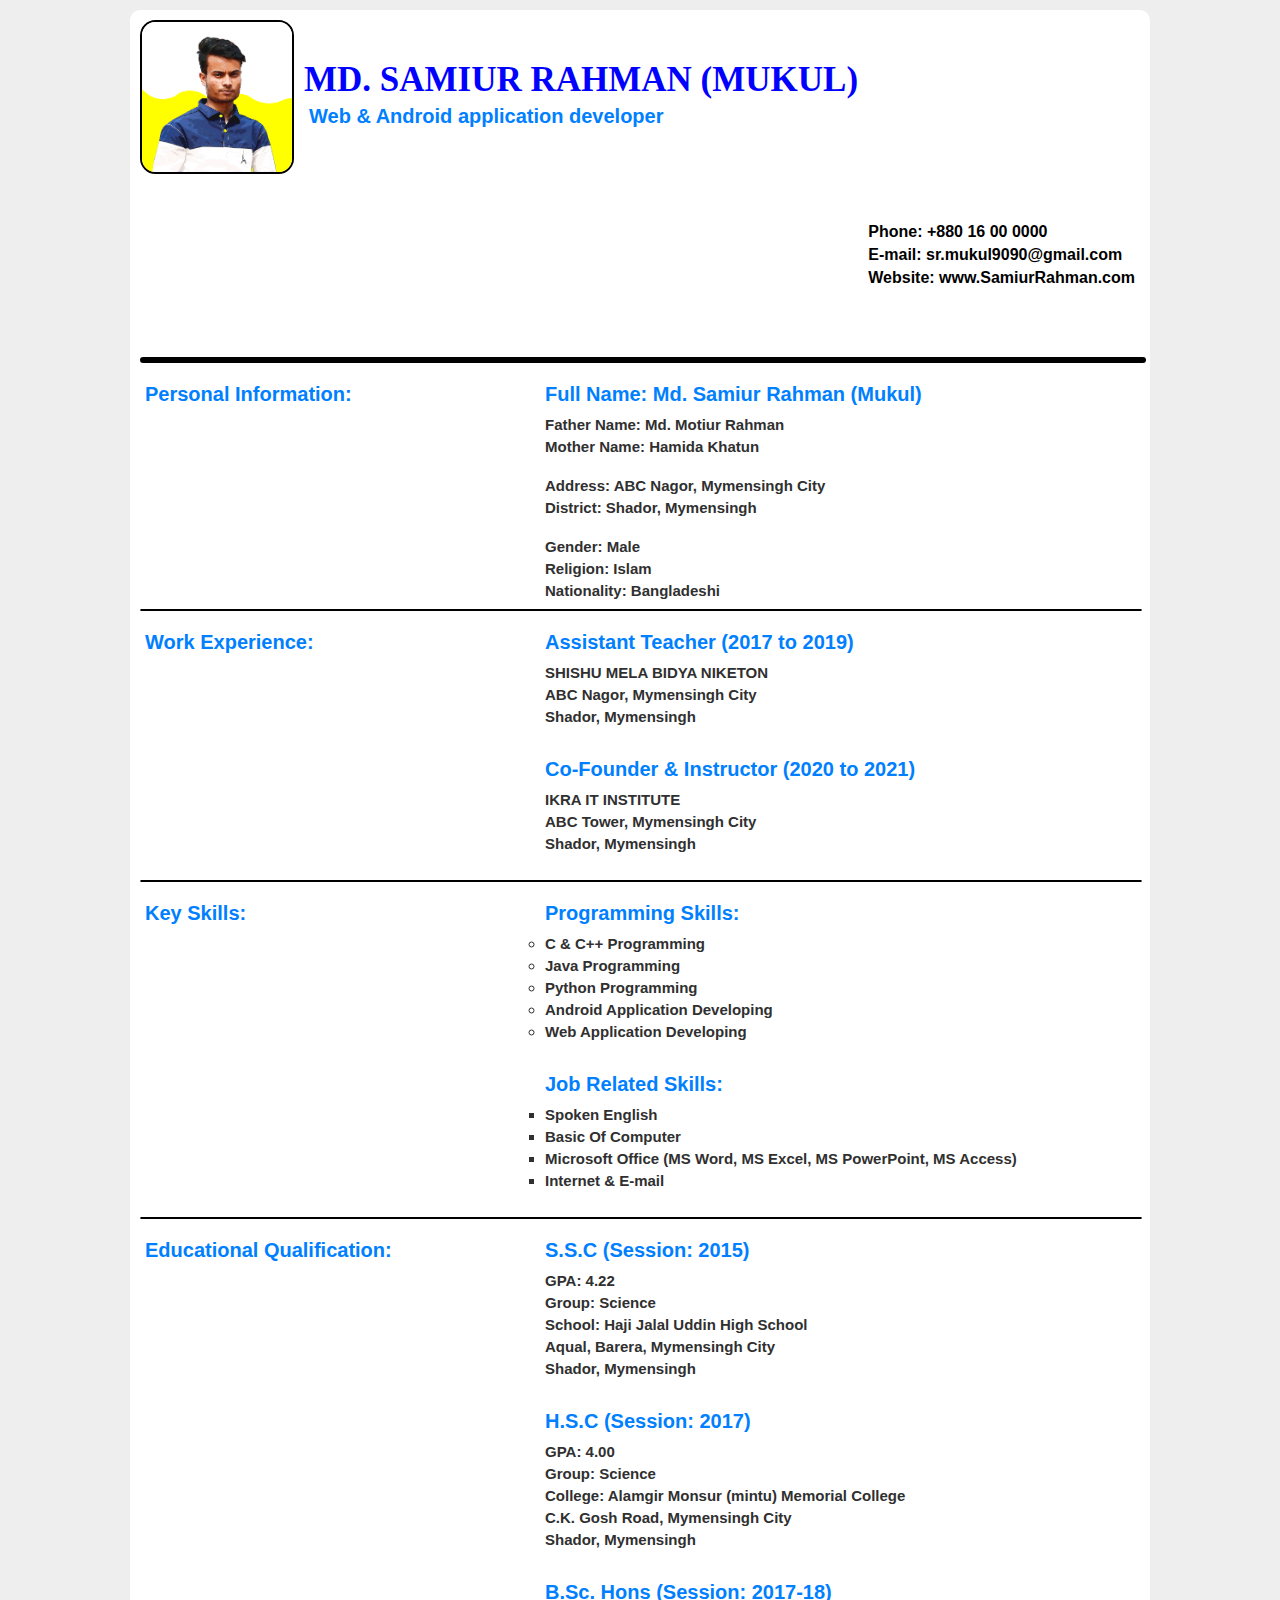
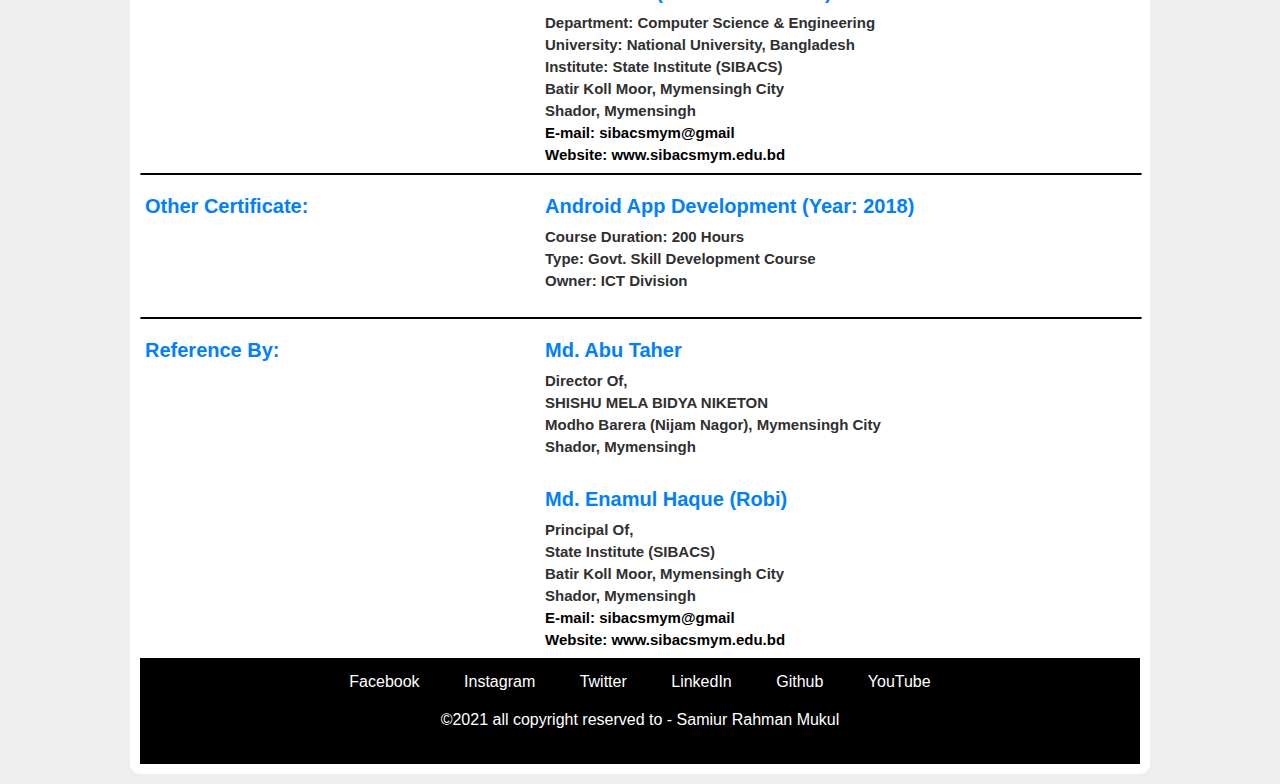
==== 5-Curiculam-Vitea-Template/index.html @ 9771a0cd "Curriculam Vitea With Mukul Template Makes" ====
<!DOCTYPE html>
<html lang="en">
<head>
	<meta charset="UTF-8">
	<meta name="viewport" content="width=device-width, initial-scale=1.0">
	<title>Curriculum Vitae With Mukul</title>
	<link rel="shortcut icon" href="./asstes/img/icon-image.png" type="image/png">
	<link rel="stylesheet" href="./asstes/css/style.css">
</head>
<body>
	<div class="container">
		
		<!--Heading Start-->
		<header>
			<img class="profile-image" alt="Sorry! Image not found." src="./asstes/img/mukul-photo.png">

			<div class="profile-bio">
				<h1>MD. SAMIUR RAHMAN (MUKUL)</h1>
				<h3>Web & Android application developer</h3>
			</div>

			<div class="profile-contact">
				<p><a href="tel:+8801641861442">Phone: +880 16 00 0000</a></p>
				<p><a href="mailto:sr.mukul9090@gmail.com">E-mail: sr.mukul9090@gmail.com</a></p>
				<p><a href="http://www.SamiurRahmanMukul.com">Website: www.SamiurRahman.com</a></p>
			</div>

			<div class="div-clear"></div> <hr>

		</header> <!--Heading Start-->

		<!-- Main Section Start-->
		<main>

			<!-- Section 1 (Personal Info) Start-->
			<section id="personal-info">
				<div class="content1">
					<div class="left-div">
						<h3>Personal Information:</h3>
					</div>

					<div class="right-div">
						<h3>Full Name: Md. Samiur Rahman (Mukul)</h3>
						<h4>
							<p>Father Name: Md. Motiur Rahman</p>
							<p>Mother Name: Hamida Khatun</p> <br>
							<p>Address: ABC Nagor, Mymensingh City</p>
							<p>District: Shador, Mymensingh</p> <br>
							<p>Gender: Male</p>
							<p>Religion: Islam</p>
							<p>Nationality: Bangladeshi</p>
						</h4>
					</div>
				</div> <hr class="common-hr">
			</section>
			<!-- Section 1 (Personal Info) End-->

			<!-- Section 2 (Work Experience) Start-->
			<section id="personal-info">
				<div class="content1">
					<div class="left-div">
						<h3>Work Experience:</h3>
					</div>

					<div class="right-div">

						<h3>Assistant Teacher (2017 to 2019)</h3>
						<h4>
							<p>SHISHU MELA BIDYA NIKETON</p>
							<p>ABC Nagor, Mymensingh City</p>
							<p>Shador, Mymensingh</p>
						</h4> <br>

						<h3>Co-Founder & Instructor (2020 to 2021)</h3>
						<h4>
							<p>IKRA IT INSTITUTE</p>
							<p>ABC Tower, Mymensingh City</p>
							<p>Shador, Mymensingh</p>
						</h4> <br>
					</div>
				</div> <hr class="common-hr">
			</section> <!-- Section 2 (Work Experience) End-->

			<!-- Section 3 (Key Skills) Start-->
			<section id="personal-info">
				<div class="content1">
					<div class="left-div">
						<h3>Key Skills:</h3>
					</div>

					<div class="right-div">

						<h3>Programming Skills:</h3>
						<h4>
							<ul type="circle">
								<li><p>C & C++ Programming</p></li>
								<li><p>Java Programming</p></li>
								<li><p>Python Programming</p></li>
								<li><p>Android Application Developing</p></li>
								<li><p>Web Application Developing</p></li>
							</ul>
						</h4> <br>

						<h3>Job Related Skills:</h3>
						<h4>
							<ul type="square">
								<li><p>Spoken English</p></li>
								<li><p>Basic Of Computer</p></li>
								<li><p>Microsoft Office (MS Word, MS Excel, MS PowerPoint, MS Access)</p></li>
								<li><p>Internet & E-mail</p></li>
							</ul>
						</h4> <br>
					</div>
				</div> <hr class="common-hr">
			</section> <!-- Section 3 (Skills) End-->

			<!-- Section 4 (Educational Qualification) Start-->
			<section id="personal-info">
				<div class="content1">
					<div class="left-div">
						<h3>Educational Qualification:</h3>
					</div>

					<div class="right-div">

						<h3>S.S.C (Session: 2015)</h3>
						<h4>
							<p>GPA: 4.22</p>
							<p>Group: Science</p>
							<p>School: Haji Jalal Uddin High School</p>
							<p>Aqual, Barera, Mymensingh City</p>
							<p>Shador, Mymensingh</p>
						</h4> <br>

						<h3>H.S.C (Session: 2017)</h3>
						<h4>
							<p>GPA: 4.00</p>
							<p>Group: Science</p>
							<p>College: Alamgir Monsur (mintu) Memorial College</p>
							<p>C.K. Gosh Road, Mymensingh City</p>
							<p>Shador, Mymensingh</p>
						</h4> <br>

						<h3>B.Sc. Hons (Session: 2017-18)</h3>
						<h4>
							<p>Department: Computer Science & Engineering</p>
							<p>University: National University, Bangladesh</p>
							<p>Institute: State Institute (SIBACS)</p>
							<p>Batir Koll Moor, Mymensingh City</p>
							<p>Shador, Mymensingh</p>

							<p class="link"><a href="mailto:sibacsmym@gmail">E-mail: sibacsmym@gmail</a></p>
							<br><p class="link"><a href="http://www.sibacsmym.edu.bd">Website: www.sibacsmym.edu.bd</a></p> <br>
						</h4>
					</div>
				</div> <hr class="common-hr">
			</section> <!-- Section 4 (Educational Qualification) End-->

			<!-- Section 5 (Other Certificate) Start-->
			<section id="personal-info">
				<div class="content1">
					<div class="left-div">
						<h3>Other Certificate:</h3>
					</div>

					<div class="right-div">

						<h3>Android App Development (Year: 2018)</h3>
						<h4>
							<p>Course Duration: 200 Hours</p>
							<p>Type: Govt. Skill Development Course</p>
							<p>Owner: ICT Division</p>
						</h4> <br>
					</div>
				</div> <hr class="common-hr">
			</section> <!-- Section 5 (Other Certificate) End-->

			<!-- Section 6 (Reference) Start-->
			<section id="personal-info">
				<div class="content1">
					<div class="left-div">
						<h3>Reference By:</h3>
					</div>

					<div class="right-div">

						<h3>Md. Abu Taher</h3>
						<h4>
							<p>Director Of,</p>
							<p>SHISHU MELA BIDYA NIKETON</p>
							<p>Modho Barera (Nijam Nagor), Mymensingh City</p>
							<p>Shador, Mymensingh</p>
						</h4> <br>

						<h3>Md. Enamul Haque (Robi)</h3>
						<h4>
							<p>Principal Of,</p>
							<p>State Institute (SIBACS)</p>
							<p>Batir Koll Moor, Mymensingh City</p>
							<p>Shador, Mymensingh</p>

							<p class="link"><a href="mailto:sibacsmym@gmail">E-mail: sibacsmym@gmail</a></p>
							<br><p class="link"><a href="http://www.sibacsmym.edu.bd">Website: www.sibacsmym.edu.bd</a></p> <br>
						</h4>
					</div>
			</section> <!-- Section 6 (Reference) End-->

		</main> <!-- Main Section End-->

		<div class="div-clear"></div>

		<!-- footer start-->
		<footer class="bottom-container">
			<a href="#">Facebook</a>
			<a href="#">Instagram</a>
			<a href="#">Twitter</a>
			<a href="#">LinkedIn</a>
			<a href="#">Github</a>
			<a href="#">YouTube</a>
			<p>&copy;2021 all copyright reserved to - Samiur Rahman Mukul</p>
		</footer> <!-- footer End-->
	</div>
</body>
</html>
---- 5-Curiculam-Vitea-Template/asstes/css/style.css ----
/* empty Set Default Margin & Padding */
* {
  margin: 0px;
  padding: 0px;
}

/* html body */
body {
  background-color: #eeeeee;
  font-family: "Roboto", sans-serif;
  margin: 10px;
}

/* default tag Start */
h1 {
  font-style: bold;
  font-family: serif;
  font-size: 35px;
  color: blue;
}

h3 {
  font-style: normal;
  font-family: sans-serif;
  font-size: 20px;
  color: #0080ff;
  padding: 5px;
}

h4 {
  font-style: normal;
  font-family: sans-serif;
  font-size: 15px;
  color: #303030;
  padding: 5px;
}

p {
  padding-bottom: 5px;
}

hr {
  border: solid black 3px;
  border-radius: 10px;
  width: 100%;
  margin: 15px auto;
  margin-bottom: none;
} /* default taj End */

/* my default create class start */
.div-clear {
  clear: both;
}

.link a {
  float: left;
  text-decoration: none;
  font-weight: bold;
  color: #000000;
}

.link a:hover {
  text-decoration: underline;
  color: red;
}

.common-hr {
  border: solid black 1.5px;
  border-radius: 10px;
  width: 100%;
  margin: 15px auto;
  margin-bottom: none;
} /* my default create class end */

/* body container add */
.container {
  max-width: 1000px;
  background-color: #ffffff;
  margin: 0 auto;
  padding: 10px;
  border-radius: 10px;
}

/* Header start */
.profile-image {
  width: 150px;
  height: 150px;
  border: 2px solid black;
  border-radius: 10%;
  float: left;
}

.profile-bio {
  float: left;
  padding: 40px 10px;
}

.profile-contact {
  float: right;
  padding: 50px 5px;
}
.profile-contact a {
  text-decoration: none;
  font-weight: bold;
  color: black;
}

.profile-contact a:hover {
  text-decoration: underline;
  color: red;
} /* Header End */

/* main section start */
/* Section codding Start */

.left-div {
  width: 40%;
  float: left;
}

.right-div {
  width: 60%;
  float: left;
} /* Section codding End */
/* main section End */

/* footer start */
.bottom-container {
  background-color: black;
  text-align: center;
  padding: 15px;
}

.bottom-container a {
  color: white;
  text-decoration: none;
  padding: 20px;
  border-radius: 10px;
  text-shadow: blue;
}
.bottom-container a:hover {
  color: red;
}

.bottom-container p {
  color: white;
  text-decoration: none;
  padding: 20px;
}
/* footer end */
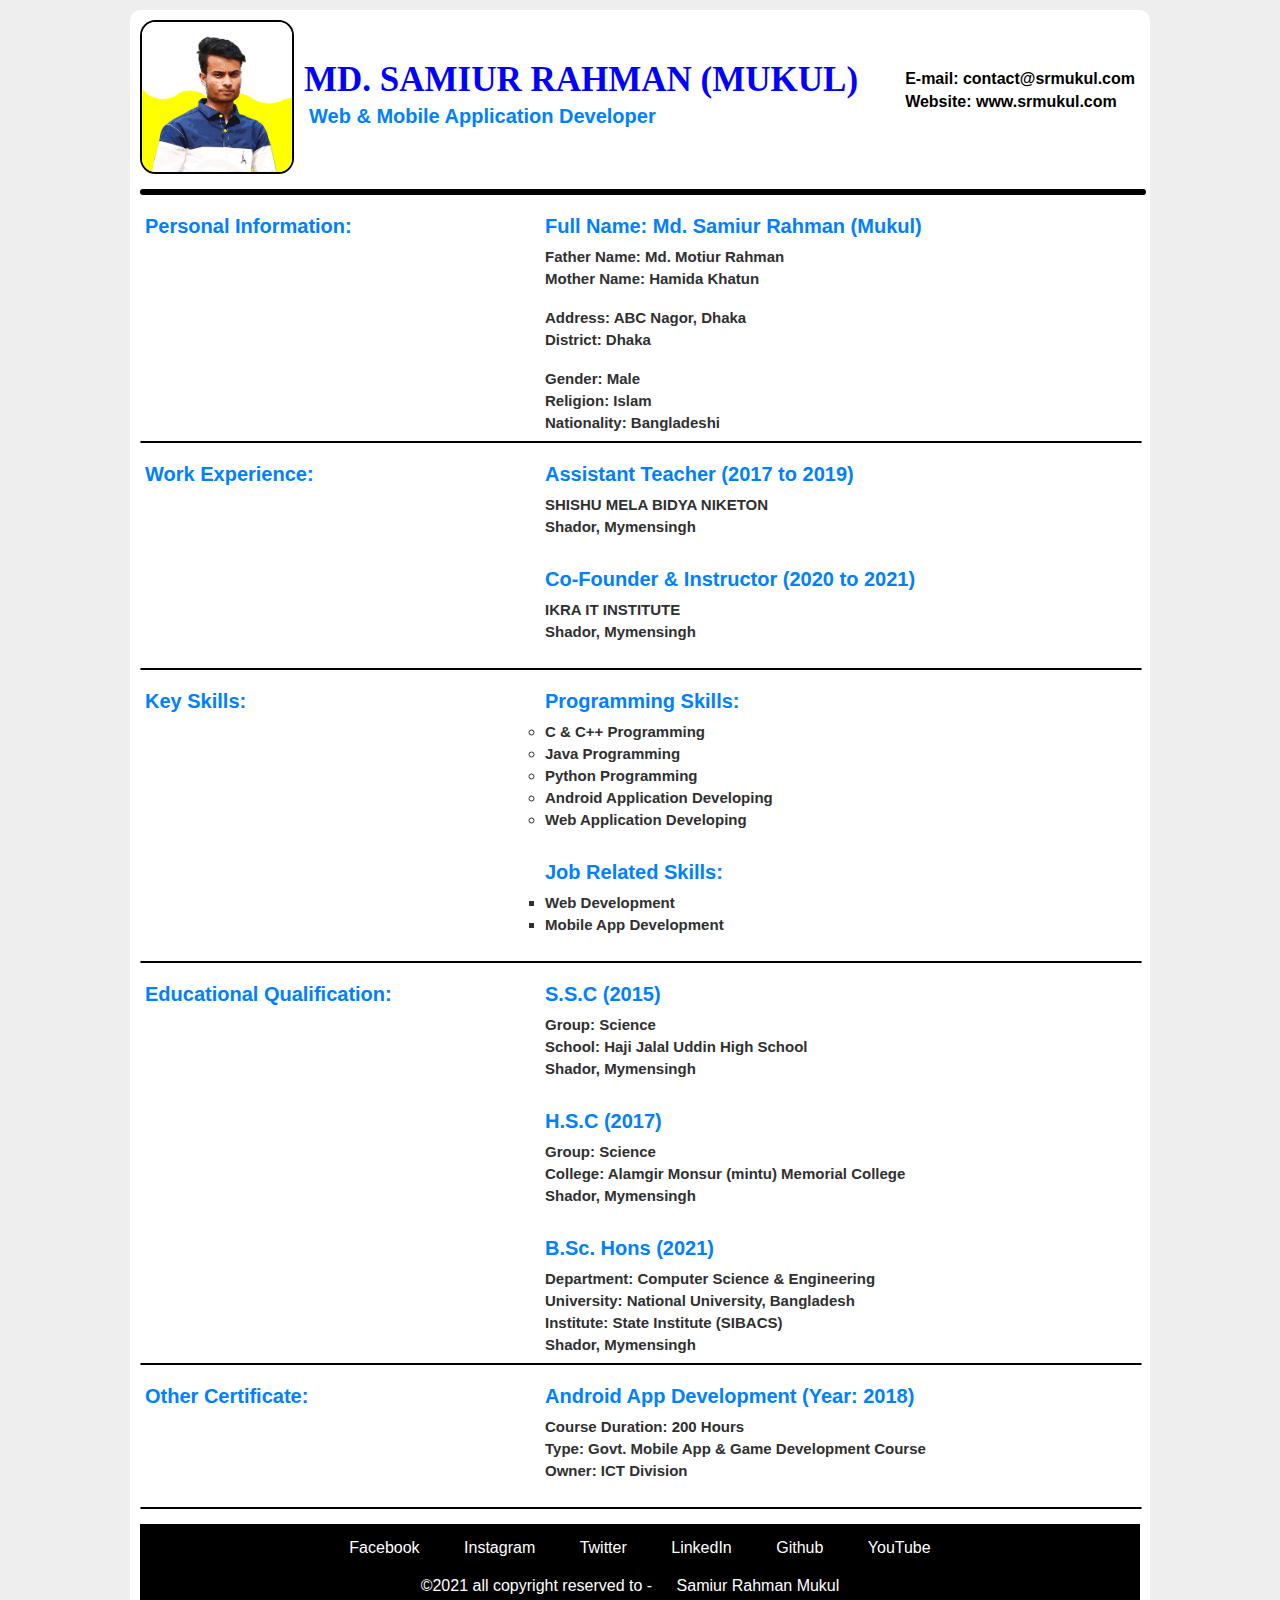
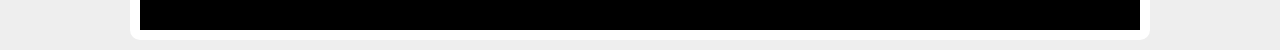
==== commit 4453d2c5: "Update index.html" ====
--- a/5-Curiculam-Vitea-Template/index.html
+++ b/5-Curiculam-Vitea-Template/index.html
@@ -9,49 +9,44 @@
 </head>
 <body>
 	<div class="container">
-		
 		<!--Heading Start-->
 		<header>
 			<img class="profile-image" alt="Sorry! Image not found." src="./asstes/img/mukul-photo.png">
-
 			<div class="profile-bio">
 				<h1>MD. SAMIUR RAHMAN (MUKUL)</h1>
-				<h3>Web & Android application developer</h3>
+				<h3>Web & Mobile Application Developer</h3>
 			</div>
-
 			<div class="profile-contact">
-				<p><a href="tel:+8801641861442">Phone: +880 16 00 0000</a></p>
-				<p><a href="mailto:sr.mukul9090@gmail.com">E-mail: sr.mukul9090@gmail.com</a></p>
-				<p><a href="http://www.SamiurRahmanMukul.com">Website: www.SamiurRahman.com</a></p>
+				<p><a href="mailto:contact@srmukul.com">E-mail: contact@srmukul.com</a></p>
+				<p><a href="http://www.srmukul.com">Website: www.srmukul.com</a></p>
 			</div>
-
-			<div class="div-clear"></div> <hr>
-
-		</header> <!--Heading Start-->
+			<div class="div-clear"></div>
+			<hr>
+		</header> 
+		<!--Heading End>
 
 		<!-- Main Section Start-->
 		<main>
-
 			<!-- Section 1 (Personal Info) Start-->
 			<section id="personal-info">
 				<div class="content1">
 					<div class="left-div">
 						<h3>Personal Information:</h3>
 					</div>
-
 					<div class="right-div">
 						<h3>Full Name: Md. Samiur Rahman (Mukul)</h3>
 						<h4>
 							<p>Father Name: Md. Motiur Rahman</p>
 							<p>Mother Name: Hamida Khatun</p> <br>
-							<p>Address: ABC Nagor, Mymensingh City</p>
-							<p>District: Shador, Mymensingh</p> <br>
+							<p>Address: ABC Nagor, Dhaka</p>
+							<p>District: Dhaka</p> <br>
 							<p>Gender: Male</p>
 							<p>Religion: Islam</p>
 							<p>Nationality: Bangladeshi</p>
 						</h4>
 					</div>
-				</div> <hr class="common-hr">
+				</div>
+				<hr class="common-hr">
 			</section>
 			<!-- Section 1 (Personal Info) End-->
 
@@ -61,25 +56,24 @@
 					<div class="left-div">
 						<h3>Work Experience:</h3>
 					</div>
-
 					<div class="right-div">
-
 						<h3>Assistant Teacher (2017 to 2019)</h3>
 						<h4>
 							<p>SHISHU MELA BIDYA NIKETON</p>
-							<p>ABC Nagor, Mymensingh City</p>
 							<p>Shador, Mymensingh</p>
-						</h4> <br>
-
+						</h4>
+						<br>
 						<h3>Co-Founder & Instructor (2020 to 2021)</h3>
 						<h4>
 							<p>IKRA IT INSTITUTE</p>
-							<p>ABC Tower, Mymensingh City</p>
 							<p>Shador, Mymensingh</p>
-						</h4> <br>
+						</h4>
+						<br>
 					</div>
-				</div> <hr class="common-hr">
-			</section> <!-- Section 2 (Work Experience) End-->
+				</div>
+				<hr class="common-hr">
+			</section>
+			<!-- Section 2 (Work Experience) End-->
 
 			<!-- Section 3 (Key Skills) Start-->
 			<section id="personal-info">
@@ -87,9 +81,7 @@
 					<div class="left-div">
 						<h3>Key Skills:</h3>
 					</div>
-
 					<div class="right-div">
-
 						<h3>Programming Skills:</h3>
 						<h4>
 							<ul type="circle">
@@ -99,20 +91,21 @@
 								<li><p>Android Application Developing</p></li>
 								<li><p>Web Application Developing</p></li>
 							</ul>
-						</h4> <br>
-
+						</h4>
+						<br>
 						<h3>Job Related Skills:</h3>
 						<h4>
 							<ul type="square">
-								<li><p>Spoken English</p></li>
-								<li><p>Basic Of Computer</p></li>
-								<li><p>Microsoft Office (MS Word, MS Excel, MS PowerPoint, MS Access)</p></li>
-								<li><p>Internet & E-mail</p></li>
+								<li><p>Web Development</p></li>
+								<li><p>Mobile App Development</p></li>
 							</ul>
-						</h4> <br>
+						</h4>
+						<br>
 					</div>
-				</div> <hr class="common-hr">
-			</section> <!-- Section 3 (Skills) End-->
+				</div>
+				<hr class="common-hr">
+			</section>
+			<!-- Section 3 (Skills) End-->
 
 			<!-- Section 4 (Educational Qualification) Start-->
 			<section id="personal-info">
@@ -120,41 +113,33 @@
 					<div class="left-div">
 						<h3>Educational Qualification:</h3>
 					</div>
-
 					<div class="right-div">
-
-						<h3>S.S.C (Session: 2015)</h3>
+						<h3>S.S.C (2015)</h3>
 						<h4>
-							<p>GPA: 4.22</p>
 							<p>Group: Science</p>
 							<p>School: Haji Jalal Uddin High School</p>
-							<p>Aqual, Barera, Mymensingh City</p>
 							<p>Shador, Mymensingh</p>
-						</h4> <br>
-
-						<h3>H.S.C (Session: 2017)</h3>
+						</h4>
+						<br>
+						<h3>H.S.C (2017)</h3>
 						<h4>
-							<p>GPA: 4.00</p>
 							<p>Group: Science</p>
 							<p>College: Alamgir Monsur (mintu) Memorial College</p>
-							<p>C.K. Gosh Road, Mymensingh City</p>
 							<p>Shador, Mymensingh</p>
-						</h4> <br>
-
-						<h3>B.Sc. Hons (Session: 2017-18)</h3>
+						</h4>
+						<br>
+						<h3>B.Sc. Hons (2021)</h3>
 						<h4>
 							<p>Department: Computer Science & Engineering</p>
 							<p>University: National University, Bangladesh</p>
 							<p>Institute: State Institute (SIBACS)</p>
-							<p>Batir Koll Moor, Mymensingh City</p>
 							<p>Shador, Mymensingh</p>
-
-							<p class="link"><a href="mailto:sibacsmym@gmail">E-mail: sibacsmym@gmail</a></p>
-							<br><p class="link"><a href="http://www.sibacsmym.edu.bd">Website: www.sibacsmym.edu.bd</a></p> <br>
 						</h4>
 					</div>
-				</div> <hr class="common-hr">
-			</section> <!-- Section 4 (Educational Qualification) End-->
+				</div>
+				<hr class="common-hr">
+			</section>
+			<!-- Section 4 (Educational Qualification) End-->
 
 			<!-- Section 5 (Other Certificate) Start-->
 			<section id="personal-info">
@@ -162,50 +147,21 @@
 					<div class="left-div">
 						<h3>Other Certificate:</h3>
 					</div>
-
 					<div class="right-div">
-
 						<h3>Android App Development (Year: 2018)</h3>
 						<h4>
 							<p>Course Duration: 200 Hours</p>
-							<p>Type: Govt. Skill Development Course</p>
+							<p>Type: Govt. Mobile App & Game Development Course</p>
 							<p>Owner: ICT Division</p>
-						</h4> <br>
+						</h4>
+						<br>
 					</div>
-				</div> <hr class="common-hr">
-			</section> <!-- Section 5 (Other Certificate) End-->
-
-			<!-- Section 6 (Reference) Start-->
-			<section id="personal-info">
-				<div class="content1">
-					<div class="left-div">
-						<h3>Reference By:</h3>
-					</div>
-
-					<div class="right-div">
-
-						<h3>Md. Abu Taher</h3>
-						<h4>
-							<p>Director Of,</p>
-							<p>SHISHU MELA BIDYA NIKETON</p>
-							<p>Modho Barera (Nijam Nagor), Mymensingh City</p>
-							<p>Shador, Mymensingh</p>
-						</h4> <br>
-
-						<h3>Md. Enamul Haque (Robi)</h3>
-						<h4>
-							<p>Principal Of,</p>
-							<p>State Institute (SIBACS)</p>
-							<p>Batir Koll Moor, Mymensingh City</p>
-							<p>Shador, Mymensingh</p>
-
-							<p class="link"><a href="mailto:sibacsmym@gmail">E-mail: sibacsmym@gmail</a></p>
-							<br><p class="link"><a href="http://www.sibacsmym.edu.bd">Website: www.sibacsmym.edu.bd</a></p> <br>
-						</h4>
-					</div>
-			</section> <!-- Section 6 (Reference) End-->
-
-		</main> <!-- Main Section End-->
+				</div>
+				<hr class="common-hr">
+			</section>
+			<!-- Section 5 (Other Certificate) End-->
+		</main> 
+		<!-- Main Section End-->
 
 		<div class="div-clear"></div>
 
@@ -217,8 +173,9 @@
 			<a href="#">LinkedIn</a>
 			<a href="#">Github</a>
 			<a href="#">YouTube</a>
-			<p>&copy;2021 all copyright reserved to - Samiur Rahman Mukul</p>
-		</footer> <!-- footer End-->
+			<p>&copy;2021 all copyright reserved to - <a href="http://www.srmukul.com">Samiur Rahman Mukul</a></p>
+		</footer>
+		<!-- footer End-->
 	</div>
 </body>
 </html>
